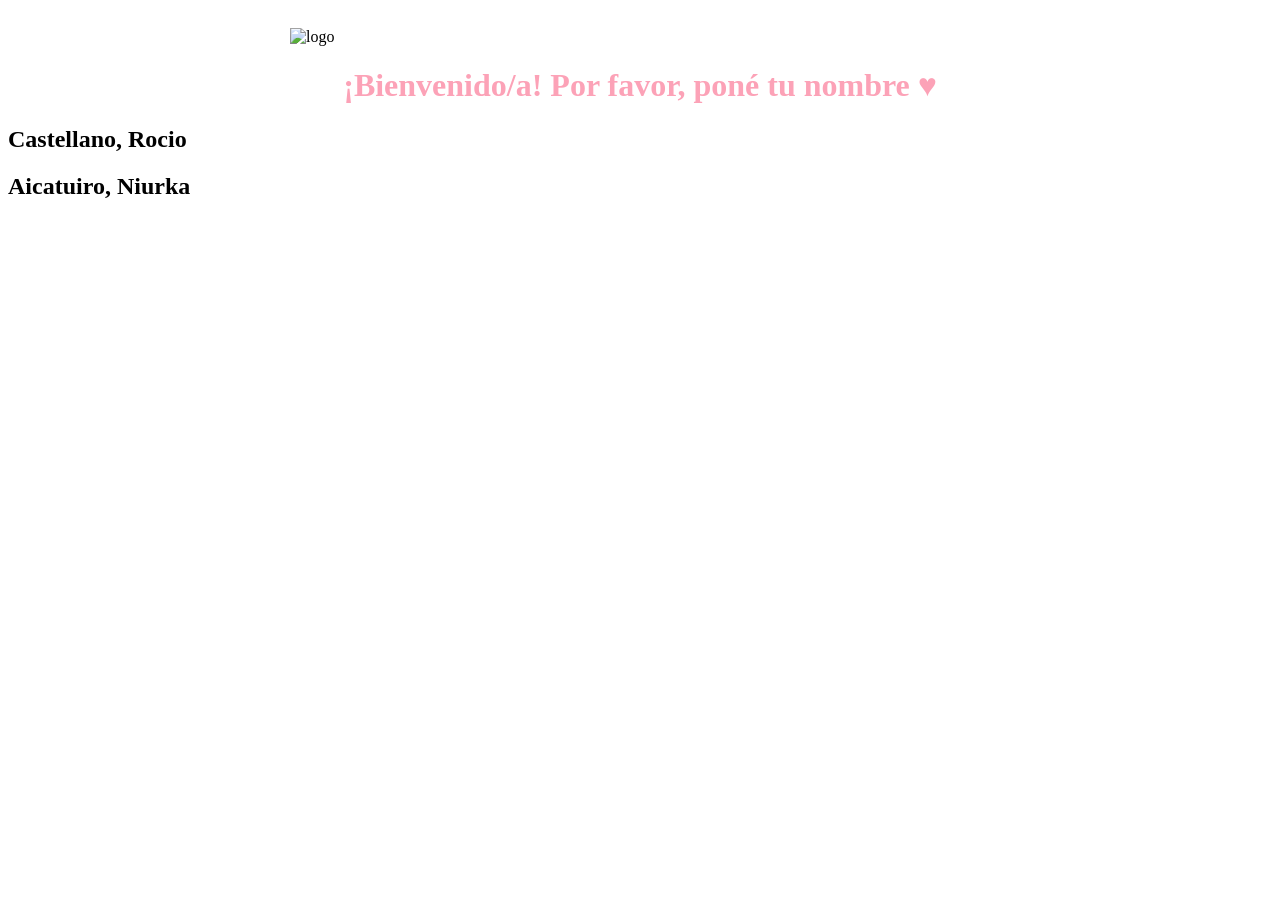
==== index.html @ f0ba9080 "Primer commit" ====
<!DOCTYPE html>
<html lang="en">
<head>
    <meta charset="UTF-8">
    <meta name="viewport" content="width=device-width, initial-scale=1.0">
    <title>NekoKyu Home Bienvenida ♥</title>
    <link rel="stylesheet" href="index.css">
    <link rel="icon" type="image/png" href="imagenes/favicon.png" id="icono" >

</head>
<body>
    <header>
        <img src="imagenes/logo.png" alt="logo" id="logo">
    </header>

    <div>
        <h1 id="h1-bienvenida">¡Bienvenido/a! Por favor, poné tu nombre ♥</h1>
    </div>

    <footer>
        <h2>Castellano, Rocio</h2>
        <h2>Aicatuiro, Niurka</h2>
    </footer>
</body>
</html>
---- index.css ----
@font-face{
    font-family: "Avigea";
    src: url("../fuentes/Avigea.ttf") format("truetype");
}

header{
    display: flex;
    justify-content: center;   /* centra el logo horizontalmente */
    padding-top: 20px;
}

#logo{
    width: 700px;              /* tamaño fijo */
    height: auto;              /* mantiene la proporción */
}

#h1-bienvenida{
    font-family: 'Avigea','sans-serif';
    color: #fca2b7;
    text-align: center;
}
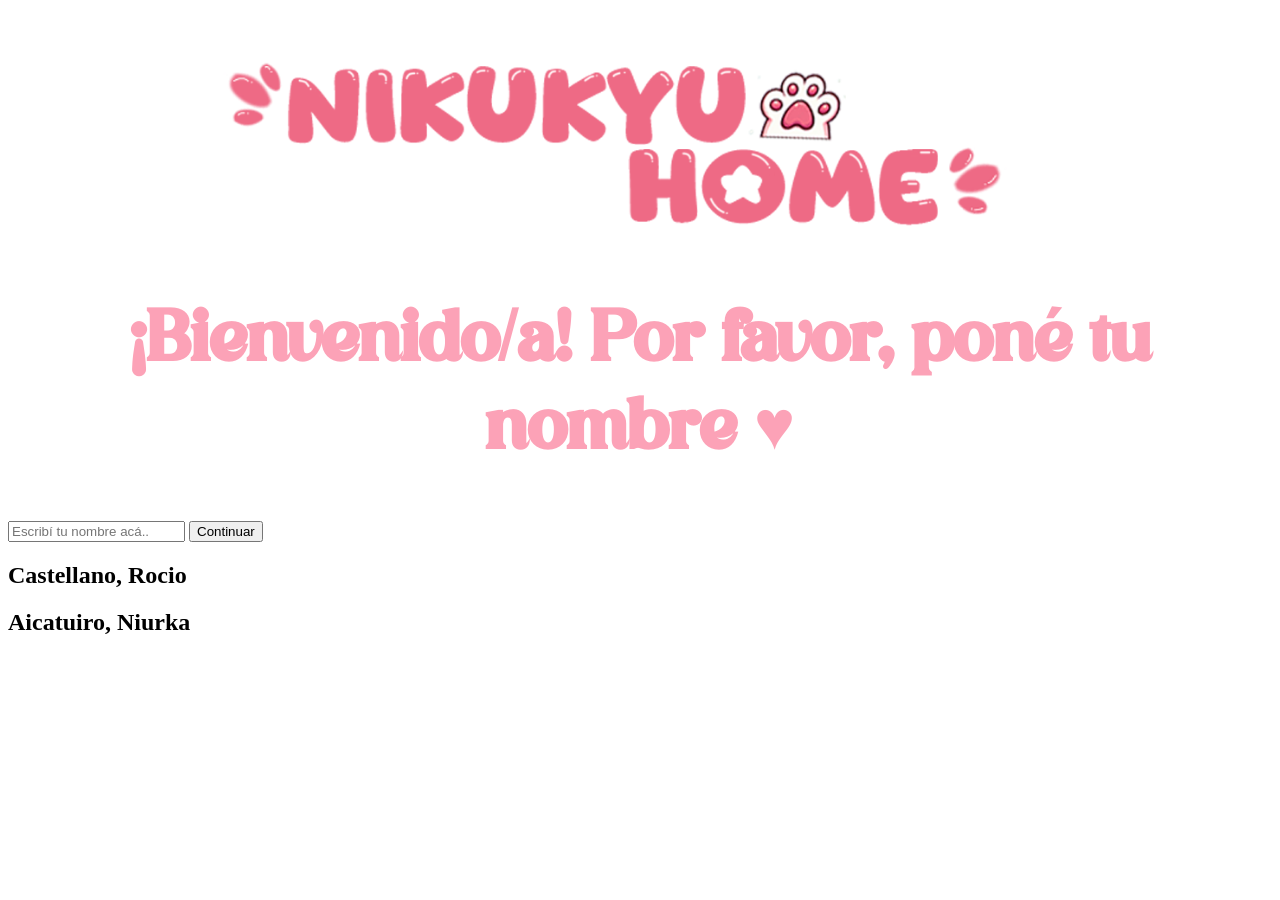
==== commit 5e0a5731: "Co-authored-by: Niurka Roxana Aicatuiro Mendoza <m2d22a22@users.noreply.github.com>" ====
--- a/index.html
+++ b/index.html
@@ -1,25 +1,30 @@
-<!DOCTYPE html>
+<!doctype html>
 <html lang="en">
-<head>
-    <meta charset="UTF-8">
-    <meta name="viewport" content="width=device-width, initial-scale=1.0">
+  <head>
+    <meta charset="UTF-8" />
+    <meta name="viewport" content="width=device-width, initial-scale=1.0" />
     <title>NekoKyu Home Bienvenida ♥</title>
-    <link rel="stylesheet" href="index.css">
-    <link rel="icon" type="image/png" href="imagenes/favicon.png" id="icono" >
-
-</head>
-<body>
+    <link rel="stylesheet" href="index.css" />
+    <link rel="icon" type="image/png" href="imagenes/favicon.png" id="icono" />
+  </head>
+  <body>
     <header>
-        <img src="imagenes/logo.png" alt="logo" id="logo">
+      <img src="imagenes/logo.png" alt="logo" id="logo" />
     </header>
 
-    <div>
-        <h1 id="h1-bienvenida">¡Bienvenido/a! Por favor, poné tu nombre ♥</h1>
-    </div>
+<div>
+    <h1 id="h1-bienvenida">¡Bienvenido/a! Por favor, poné tu nombre ♥</h1>
+    
+    <form id="formulario">
+        <input type="text" id="nombre" name="nombre" placeholder="Escribí tu nombre acá.." required>
+        <button type="submit" class="boton-continuar">Continuar</button>
+    </form>
+</div>
 
     <footer>
-        <h2>Castellano, Rocio</h2>
-        <h2>Aicatuiro, Niurka</h2>
+      <h2>Castellano, Rocio</h2>
+      <h2>Aicatuiro, Niurka</h2>
     </footer>
-</body>
-</html>+    <script src="index.js"></script>
+  </body>
+</html>
--- a/index.css
+++ b/index.css
@@ -1,6 +1,6 @@
 @font-face{
     font-family: "Avigea";
-    src: url("../fuentes/Avigea.ttf") format("truetype");
+    src: url("../fuentes/Avigea.woff2") format("woff2");
 }
 
 header{
@@ -10,7 +10,7 @@
 }
 
 #logo{
-    width: 700px;              /* tamaño fijo */
+    width: 900px;              /* tamaño fijo */
     height: auto;              /* mantiene la proporción */
 }
 
@@ -18,4 +18,10 @@
     font-family: 'Avigea','sans-serif';
     color: #fca2b7;
     text-align: center;
+    font-size: 70px;
+}
+
+#nombre-input{
+    width: 900px;              /* tamaño fijo */
+    height: auto; 
 }
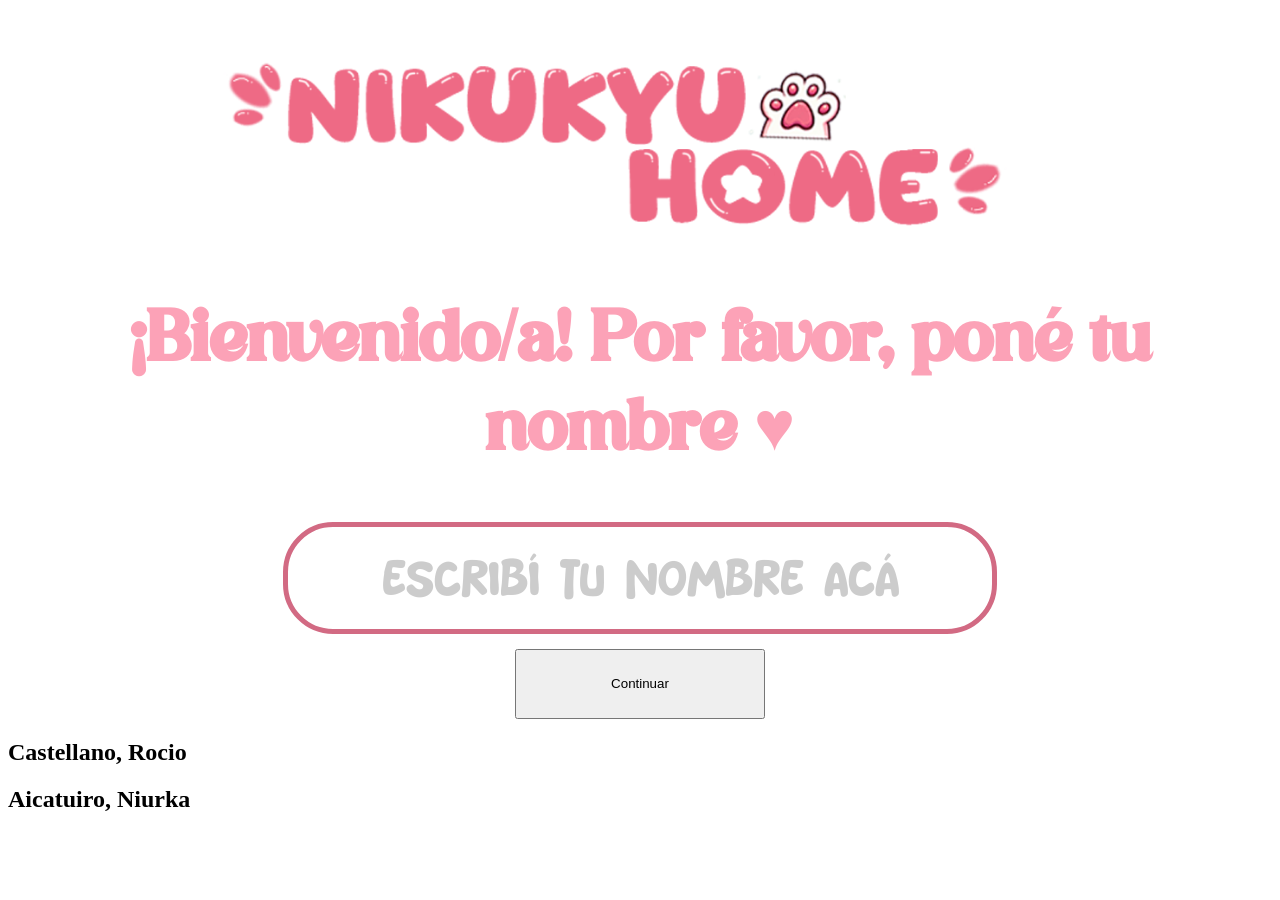
==== commit f4d8f7ac: "Pagina de bienvenida" ====
--- a/index.html
+++ b/index.html
@@ -3,20 +3,20 @@
   <head>
     <meta charset="UTF-8" />
     <meta name="viewport" content="width=device-width, initial-scale=1.0" />
-    <title>NekoKyu Home Bienvenida ♥</title>
+    <title>NikuKyu Home Bienvenida ♥</title>
     <link rel="stylesheet" href="index.css" />
     <link rel="icon" type="image/png" href="imagenes/favicon.png" id="icono" />
   </head>
   <body>
     <header>
-      <img src="imagenes/logo.png" alt="logo" id="logo" />
+        <img src="imagenes/logo.png" alt="logo" id="logo" />
     </header>
 
 <div>
     <h1 id="h1-bienvenida">¡Bienvenido/a! Por favor, poné tu nombre ♥</h1>
-    
+
     <form id="formulario">
-        <input type="text" id="nombre" name="nombre" placeholder="Escribí tu nombre acá.." required>
+        <input type="text" id="nombre-input" name="nombre" placeholder="Escribí tu nombre acá" required>
         <button type="submit" class="boton-continuar">Continuar</button>
     </form>
 </div>
--- a/index.css
+++ b/index.css
@@ -1,6 +1,11 @@
 @font-face{
     font-family: "Avigea";
     src: url("../fuentes/Avigea.woff2") format("woff2");
+
+}
+@font-face {
+    font-family: "Matcha";
+    src: url("fuentes/Matcha_Style.ttf") format("truetype");
 }
 
 header{
@@ -15,13 +20,41 @@
 }
 
 #h1-bienvenida{
-    font-family: 'Avigea','sans-serif';
+    font-family: 'Avigea', sans-serif;
     color: #fca2b7;
     text-align: center;
     font-size: 70px;
 }
 
-#nombre-input{
-    width: 900px;              /* tamaño fijo */
-    height: auto; 
+#formulario {
+    display: flex;
+    flex-direction: column;   /* input arriba, botón abajo */
+    align-items: center;      /* centra los dos horizontalmente */
+    gap: 15px;
+}
+
+#nombre-input {
+    width: 700px;
+    height: 100px;
+    font-size: 45px;
+    text-align: center;
+    color: rgb(0, 0, 0);
+    font-family: "Matcha", sans-serif;
+    border-radius: 50px;
+    border: #d26a83 solid 5px;
+    transition: all 0.3s;
+}
+
+.boton-continuar{
+    width: 250px;
+    height: 70px;
+}
+
+#nombre-input::placeholder {
+    color: rgb(0, 0, 0, 0.2);
+}
+
+#nombre-input:focus {
+    outline: none;                /* saca el borde negro por defecto */
+    box-shadow: 0 0 15px rgb(130, 42, 62, 0.5);   /* brillo alrededor */
 }
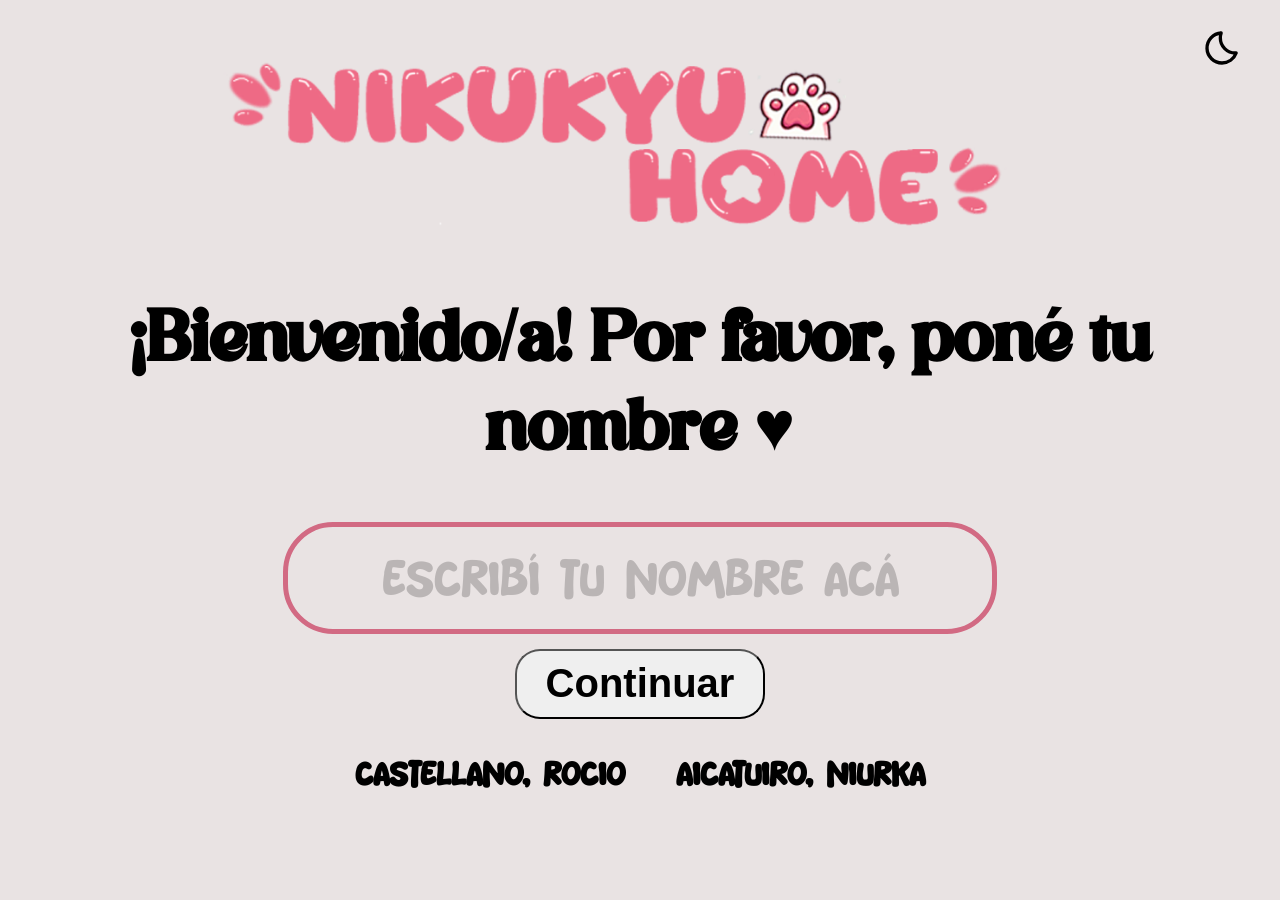
==== commit 83ab5b30: "Tema oscuro" ====
--- a/index.html
+++ b/index.html
@@ -4,27 +4,73 @@
     <meta charset="UTF-8" />
     <meta name="viewport" content="width=device-width, initial-scale=1.0" />
     <title>NikuKyu Home Bienvenida ♥</title>
+    <link rel="stylesheet" href="tema-oscuro.css" />
     <link rel="stylesheet" href="index.css" />
     <link rel="icon" type="image/png" href="imagenes/favicon.png" id="icono" />
   </head>
   <body>
     <header>
-        <img src="imagenes/logo.png" alt="logo" id="logo" />
+      <img src="imagenes/logo.png" alt="logo" id="logo" />
+      <button
+        id="btn-tema"
+        type="button"
+        aria-label="Cambiar entre tema claro y oscuro"
+      >
+        <svg class="icono-luna"
+          aria-hidden="true"
+          xmlns="http://www.w3.org/2000/svg"
+          width="24"
+          height="24"
+          fill="none"
+          viewBox="0 0 24 24"
+        >
+          <path
+            stroke="currentColor"
+            stroke-linecap="round"
+            stroke-linejoin="round"
+            stroke-width="2"
+            d="M12 21a9 9 0 0 1-.5-17.986V3c-.354.966-.5 1.911-.5 3a9 9 0 0 0 9 9c.239 0 .254.018.488 0A9.004 9.004 0 0 1 12 21Z"
+          />
+        </svg>
+        <svg class="icono-sol"
+          aria-hidden="true"
+          xmlns="http://www.w3.org/2000/svg"
+          width="24"
+          height="24"
+          fill="none"
+          viewBox="0 0 24 24"
+        >
+          <path
+            stroke="currentColor"
+            stroke-linecap="round"
+            stroke-linejoin="round"
+            stroke-width="2"
+            d="M12 5V3m0 18v-2M7.05 7.05 5.636 5.636m12.728 12.728L16.95 16.95M5 12H3m18 0h-2M7.05 16.95l-1.414 1.414M18.364 5.636 16.95 7.05M16 12a4 4 0 1 1-8 0 4 4 0 0 1 8 0Z"
+          />
+        </svg>
+      </button>
     </header>
 
-<div>
-    <h1 id="h1-bienvenida">¡Bienvenido/a! Por favor, poné tu nombre ♥</h1>
+    <div>
+      <h1 id="h1-bienvenida">¡Bienvenido/a! Por favor, poné tu nombre ♥</h1>
 
-    <form id="formulario">
-        <input type="text" id="nombre-input" name="nombre" placeholder="Escribí tu nombre acá" required>
+      <form id="formulario">
+        <input
+          type="text"
+          id="nombre-input"
+          name="nombre"
+          placeholder="Escribí tu nombre acá"
+          required
+        />
         <button type="submit" class="boton-continuar">Continuar</button>
-    </form>
-</div>
+      </form>
+    </div>
 
     <footer>
       <h2>Castellano, Rocio</h2>
       <h2>Aicatuiro, Niurka</h2>
     </footer>
+    <script src="tema-oscuro.js"></script>
     <script src="index.js"></script>
   </body>
 </html>
--- a/tema-oscuro.css
+++ b/tema-oscuro.css
@@ -0,0 +1,19 @@
+:root {
+    --fondo: rgb(233, 227, 227);
+    --texto: black;
+    --placeholder: rgb(0, 0, 0, 0.2);
+    --sombra: rgb(130, 42, 62, 0.5);
+}
+
+body.oscuro {
+    --fondo: #202020;
+    --texto: #ffffff;
+    --placeholder: rgb(255, 255, 255, 0.3);
+    transition: background-color 0.4s ease, color 0.4s ease;
+    --sombra: rgb(252, 162, 183, 0.6)
+}
+
+body {
+    background-color: var(--fondo);
+    color: var(--texto);
+}
--- a/index.css
+++ b/index.css
@@ -1,35 +1,79 @@
-@font-face{
+@font-face {
     font-family: "Avigea";
     src: url("../fuentes/Avigea.woff2") format("woff2");
+}
 
-}
 @font-face {
     font-family: "Matcha";
     src: url("fuentes/Matcha_Style.ttf") format("truetype");
 }
 
-header{
+header {
     display: flex;
     justify-content: center;   /* centra el logo horizontalmente */
     padding-top: 20px;
+    position: relative;        /* el botón del tema se ubica respecto del header */
 }
 
-#logo{
-    width: 900px;              /* tamaño fijo */
-    height: auto;              /* mantiene la proporción */
+#logo {
+    width: 900px;
+    height: auto;
 }
 
-#h1-bienvenida{
-    font-family: 'Avigea', sans-serif;
-    color: #fca2b7;
+/* ---------- Botón del tema (luna / sol) ---------- */
+
+#btn-tema {
+    position: absolute;        /* en la esquina, sin mover el logo */
+    top: 20px;
+    right: 30px;
+    width: 40px;
+    height: 40px;
+    background: none;
+    border: none;
+    padding: 0;
+    cursor: pointer;
+    color: var(--texto);
+    transition: color 0.4s ease;
+}
+
+#btn-tema svg {
+    position: absolute;        /* los dos íconos se apilan en el mismo lugar */
+    inset: 0;
+    width: 40px;
+    height: 40px;
+    transition: opacity 0.4s ease, transform 0.4s ease;
+}
+
+/* tema claro: se ve la luna, el sol está invisible */
+.icono-sol {
+    opacity: 0;
+    transform: rotate(-90deg);
+}
+
+/* tema oscuro: se ve el sol, la luna desaparece */
+body.oscuro .icono-sol {
+    opacity: 1;
+    transform: rotate(0deg);
+}
+
+body.oscuro .icono-luna {
+    opacity: 0;
+    transform: rotate(90deg);
+}
+
+/* ---------- Contenido ---------- */
+
+#h1-bienvenida {
+    font-family: "Avigea", sans-serif;
+    /* color: #fca2b7; */
     text-align: center;
     font-size: 70px;
 }
 
 #formulario {
     display: flex;
-    flex-direction: column;   /* input arriba, botón abajo */
-    align-items: center;      /* centra los dos horizontalmente */
+    flex-direction: column;
+    align-items: center;
     gap: 15px;
 }
 
@@ -38,23 +82,43 @@
     height: 100px;
     font-size: 45px;
     text-align: center;
-    color: rgb(0, 0, 0);
+    background-color: var(--fondo);
+    color: var(--texto);
     font-family: "Matcha", sans-serif;
     border-radius: 50px;
     border: #d26a83 solid 5px;
+    transition: all 0.4s ease;
+}
+
+#nombre-input::placeholder {
+    color: var(--placeholder);
+}
+
+#nombre-input:focus {
+    outline: none;
+    box-shadow: 0 0 15px var(--sombra);
+}
+
+.boton-continuar {
+    font-family: sans-serif, Arial, Helvetica;
+    font-weight: bold;
+    width: 250px;
+    height: 70px;
+    font-size: 40px;
+    cursor: pointer;
+    border-radius: 25px;
     transition: all 0.3s;
 }
 
-.boton-continuar{
-    width: 250px;
-    height: 70px;
+.boton-continuar:hover {
+    box-shadow: 0 0 15px var(--sombra);
 }
 
-#nombre-input::placeholder {
-    color: rgb(0, 0, 0, 0.2);
-}
-
-#nombre-input:focus {
-    outline: none;                /* saca el borde negro por defecto */
-    box-shadow: 0 0 15px rgb(130, 42, 62, 0.5);   /* brillo alrededor */
+footer {
+    display: flex;
+    justify-content: center;
+    font-family: "Matcha", sans-serif;
+    gap: 4%;
+    padding-top: 1%;
+    font-size: 20px;
 }
